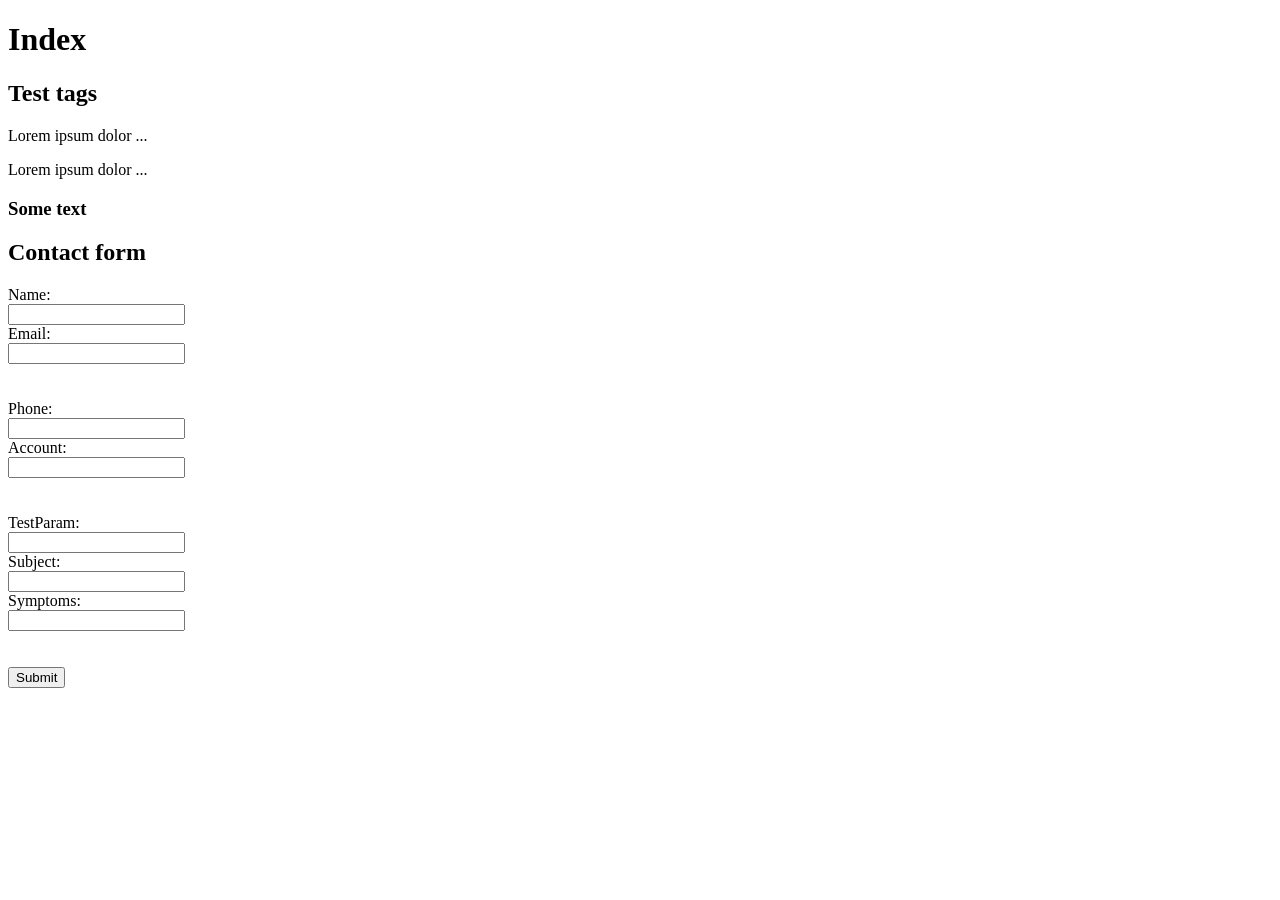
==== index.html @ 31d97b11 "timeout test" ====
<!DOCTYPE html>
<html>

<head>
	<meta charset="UTF-8">
	<!-- <script async src="https://www.googletagmanager.com/gtag/js?id=G-2HYGF91GN7"></script>
	<script>
		window.dataLayer = window.dataLayer || [];
		const measureId = 'G-2HYGF91GN7';
		function gtag() { dataLayer.push(arguments); }
		function initUserId(value) {
			gtag('config', measureId, {
				debug_mode: true,
				user_code: 'user' + value,
				user_properties: {
					user_code: 'userA' + value,
				}
			});
			let sign = prompt("Enter your user_id for GA from init:");
			if (sign) {
				gtag("set", { 'user_id': sign + 'aa' });
				gtag("set", { 'test_user_id': sign + 'bb' });
				gtag("config", measureId, { 'test_user_id': sign + 'bb' });
				//gtag("set", { 'user_code': sign + 'cc' });
				console.log("from init");
			}
			console.log(value);
		}
		gtag('js', new Date());
		gtag('get', measureId, 'client_id', function(value) {
			initUserId(value);
		})
	</script> -->
	<!-- <script async src="https://www.googletagmanager.com/gtag/js?id=G-44QBL78MEQ"></script> -->
	<script src="https://code.jquery.com/jquery-3.6.0.min.js"></script>
	<script src="https://webtracking-v01.creatio.com/JS/create-object.js"></script>
	<!-- <script>
		const TAG_ID = 'G-44QBL78MEQ';
		window.dataLayer = window.dataLayer || [];
		window.creatioData = {
			time: new Date().getTime()
		};
		setInterval(() => {
			window.creatioData.time = new Date().getTime();
		}, 100);

		function gtag() {
			dataLayer.push(arguments);
		}

		gtag('js', new Date());

		const getSessionId = new Promise(resolve => {
			// gtag('event', 'page_view', {
			// 	sa_time: new Date().getTime()
			// });
			gtag('get', TAG_ID, 'session_id', resolve);
		});

		const getClientId = new Promise(resolve => {
			gtag('get', TAG_ID, 'client_id', resolve);
		});

		getClientId.then((clientId) => {
			getSessionId.then((sessionId) => {
				gtag('config', TAG_ID, {
					'debug_mode': true,
					'custom_session_id': `g${sessionId}`,
					'custom_user_id': `g${clientId}`,
					'sa_time': window.creatioData.time,
					// 'user_properties': {
					// 	'custom_session_id': `g${sessionId}`,
					// 	'custom_user_id': `g${clientId}`,
					// }
				});
				console.log("client id is " + clientId);
			});
		});
	</script> -->
	<script>
		window.TAG_ID = 'G-VCF8X5W0DC';
	</script>
	<script async src="https://www.googletagmanager.com/gtag/js?id=G-VCF8X5W0DC"></script>
	<script src="https://webtracking-v01.creatio.com/JS/create-object.js"></script>
	<!-- <script src="https://webtracking-v01.creatio.com/JS/crt-gtag.js"></script> -->


	<script>
function createOrReplaceInput(inputName, inputValue, formSelector, currentForm) {
	var existingInput = jQuery(formSelector + " input[name='" + inputName + "']")[0];
	if (existingInput) {
		existingInput.value = inputValue;
	} else {
		var newInput = document.createElement('input');
		newInput.setAttribute('type', 'hidden');
		newInput.setAttribute('name', inputName);
		newInput.setAttribute('value', inputValue);

		currentForm.appendChild(newInput);
	}
}
/* The function below pass TrackingUserId from GoogleAnalytics to data for sending to Creatio. */
function extendTrackingData(googleClientId) {
	googleClientId = googleClientId || "";
	const googleTrackingSystemId = '310174AE-1DF5-4BB1-8955-474548D52666';
	console.log("defineVisitor:Started", googleClientId);
	var currentUrl = window.location.href;
	//foreach form add hidden fields with names: TrackingUserId , PageUrl, TrackingId
	var formsCollection = document.getElementsByTagName('form');
	for (var i = 0; i < formsCollection.length; i++) {
		var formSelector = "";
		if (formsCollection[i].id) {
			formSelector = "#" + formsCollection[i].id;
		} else if (formsCollection[i].name) {
			formSelector = "form[name='" + formsCollection[i].name + "']";
		}
		createOrReplaceInput("TrackingUserId", googleClientId, formSelector, formsCollection[i]);
		createOrReplaceInput("PageUrl", currentUrl, formSelector, formsCollection[i]);
		createOrReplaceInput("TrackingId", googleTrackingSystemId, formSelector, formsCollection[i]);
	}
}

(async () => {
	window.dataLayer = window.dataLayer || [];

	const defaultGtag = function () {
		dataLayer.push(arguments);
	};

	window.gtag = window.gtag || defaultGtag;

	gtag('js', new Date());

	const tagId = `${window.TAG_ID}`;
	if (!tagId) {
		console.warn('TAG_ID is not set.\nPlease specify the tag using the script below:\n\n<script>\n\twindow.TAG_ID = "G-.........."\n<\/script>');
		return;
	}

	const getSessionId = new Promise(resolve => {
		gtag('get', tagId, 'session_id', function() {});
		setTimeout(function() {
			return resolve();
		}, 2000);
	});

	const getClientId = new Promise(resolve => {
		gtag('get', tagId, 'client_id', resolve);
	});

	const clientId = await getClientId;
	const sessionId = await getSessionId;
	jQuery(document).ready(extendTrackingData.bind(this, clientId));
	const contactId = landing && landing.contactId && landing.contactId.value;

	const customConfig = {
		'crt_session_id': `${clientId}::${sessionId}`,
		'crt_user_id': contactId || ''
	};
	gtag('config', tagId, customConfig);
})();
	</script>

</head>

<body>
	<script>
		function createObject() {
			console.log("form submitterd");
			gtag("event", "sa_time", {
				"sa_time": new Date().getTime()
			});
			// let sign = prompt("Enter your user_id for GA:");
			// if (sign) {
			// 	gtag("set", { 'user_id': sign + 'aa' });
			// 	gtag("set", { 'test_user_id': sign + 'bb' });
			// 	gtag("set", { 'user_code': sign + 'cc' });
			// 	console.log("tag is added (" + sign + ")");
			// }
		}
	</script>
	<!-- <script>
	window.dataLayer = window.dataLayer || [];
	function gtag(){dataLayer.push(arguments);}
	gtag('js', new Date());
	gtag('get', 'G-2HYGF91GN7', 'session_id', (id) => {
	  gtag('config', 'G-2HYGF91GN7', {
		  'custom_session_id': id,
		  'user_code': 'testUser'
	  });
	});
  </script> -->
	<h1>Index</h1>
	<h2>
		Test tags
	</h2>
	<p>Lorem ipsum dolor ...</p>
	<p>Lorem ipsum dolor ...</p>
	<h3>Some text</h3>
	<div>
		<h2>Contact form</h2>
		<form method="POST" class="mainForm" name="landingForm" onSubmit="createObject(); return false">
			Name:<br>
			<input type="text" name="Name" id="name-field"><br>
			Email:<br>
			<input type="text" name="Email" id="email-field"><br><br><br>
			Phone:<br>
			<input type="text" name="Phone" id="phone-field"><br>
			Account:<br>
			<input type="text" name="Account" id="account-field"><br><br><br>
			TestParam:<br>
			<input type="text" name="TestParam" id="testparam-field"><br>
			Subject:<br>
			<input type="text" name="Subject" id="subject-field"><br>
			Symptoms:<br>
			<input type="text" name="Symptoms" id="symptoms-field">
			<br><br><br>
			<input type="submit" value="Submit">
		</form>
	</div>
</body>

</html>
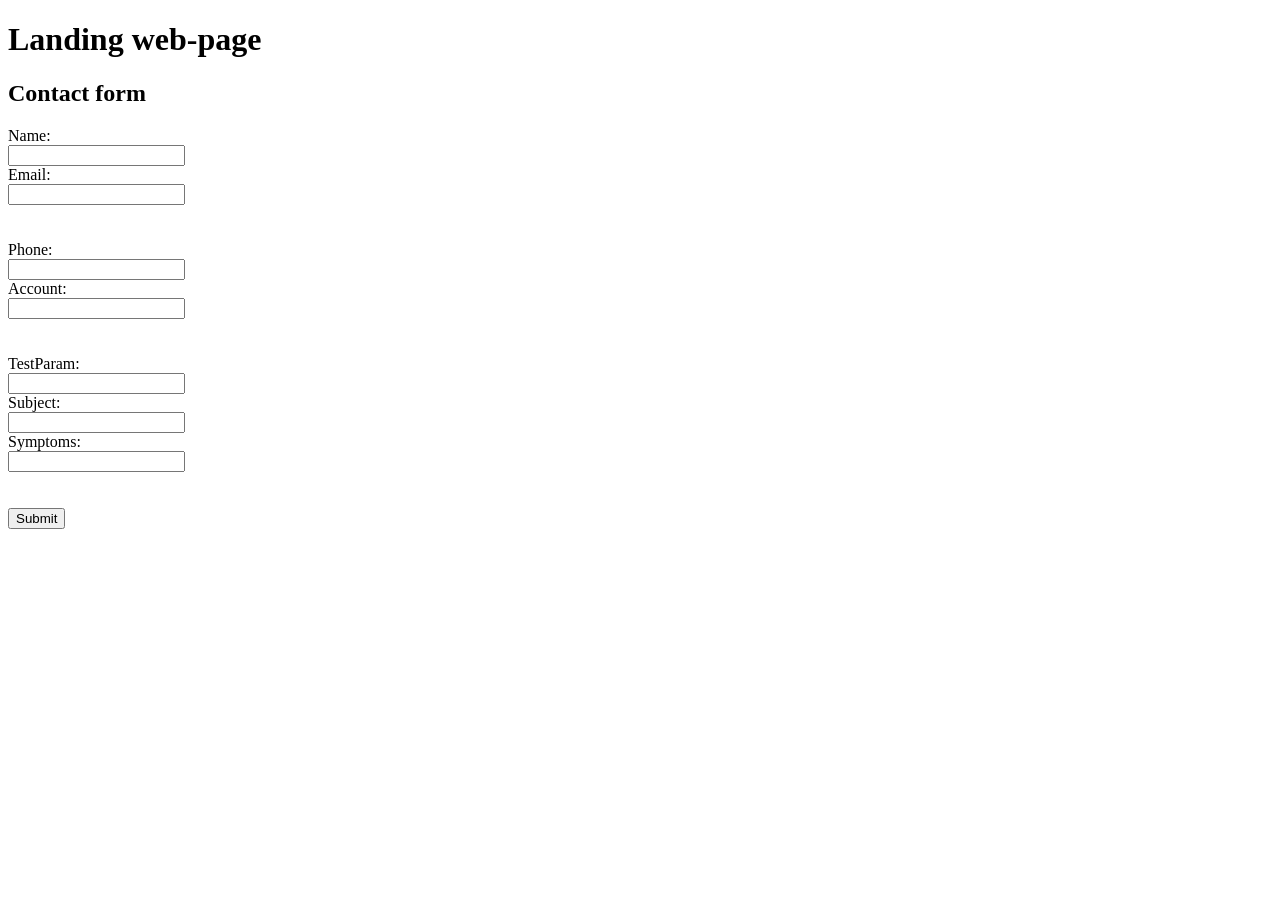
==== commit 71b720a6: "embedded form" ====
--- a/index.html
+++ b/index.html
@@ -1,223 +1,64 @@
 <!DOCTYPE html>
 <html>
+<head>
+    <meta charset="UTF-8">
 
-<head>
-	<meta charset="UTF-8">
-	<!-- <script async src="https://www.googletagmanager.com/gtag/js?id=G-2HYGF91GN7"></script>
-	<script>
-		window.dataLayer = window.dataLayer || [];
-		const measureId = 'G-2HYGF91GN7';
-		function gtag() { dataLayer.push(arguments); }
-		function initUserId(value) {
-			gtag('config', measureId, {
-				debug_mode: true,
-				user_code: 'user' + value,
-				user_properties: {
-					user_code: 'userA' + value,
-				}
-			});
-			let sign = prompt("Enter your user_id for GA from init:");
-			if (sign) {
-				gtag("set", { 'user_id': sign + 'aa' });
-				gtag("set", { 'test_user_id': sign + 'bb' });
-				gtag("config", measureId, { 'test_user_id': sign + 'bb' });
-				//gtag("set", { 'user_code': sign + 'cc' });
-				console.log("from init");
-			}
-			console.log(value);
-		}
-		gtag('js', new Date());
-		gtag('get', measureId, 'client_id', function(value) {
-			initUserId(value);
-		})
-	</script> -->
-	<!-- <script async src="https://www.googletagmanager.com/gtag/js?id=G-44QBL78MEQ"></script> -->
-	<script src="https://code.jquery.com/jquery-3.6.0.min.js"></script>
-	<script src="https://webtracking-v01.creatio.com/JS/create-object.js"></script>
-	<!-- <script>
-		const TAG_ID = 'G-44QBL78MEQ';
-		window.dataLayer = window.dataLayer || [];
-		window.creatioData = {
-			time: new Date().getTime()
-		};
-		setInterval(() => {
-			window.creatioData.time = new Date().getTime();
-		}, 100);
+<!-- Google Tag Manager -->
+<script>(function(w,d,s,l,i){w[l]=w[l]||[];w[l].push({'gtm.start':
+new Date().getTime(),event:'gtm.js'});var f=d.getElementsByTagName(s)[0],
+j=d.createElement(s),dl=l!='dataLayer'?'&l='+l:'';j.async=true;j.src=
+'https://www.googletagmanager.com/gtm.js?id='+i+dl;f.parentNode.insertBefore(j,f);
+})(window,document,'script','dataLayer','GTM-W4DCKXNZ');</script>
+<!-- End Google Tag Manager -->
+<!-- Google tag (gtag.js) -->
+<script async src="https://www.googletagmanager.com/gtag/js?id=G-44QBL78MEQ"></script>
+<!-- <script>
+  window.dataLayer = window.dataLayer || [];
+  function gtag(){dataLayer.push(arguments);}
+  gtag('js', new Date());
 
-		function gtag() {
-			dataLayer.push(arguments);
-		}
+  gtag('config', 'G-44QBL78MEQ');
+</script> -->
+</head>
+<body>
+<!-- Google Tag Manager (noscript) -->
+<noscript><iframe src="https://www.googletagmanager.com/ns.html?id=GTM-W4DCKXNZ"
+height="0" width="0" style="display:none;visibility:hidden"></iframe></noscript>
+<!-- End Google Tag Manager (noscript) -->
+<!-- <script>
+  gtag('config', 'G-44QBL78MEQ', { 'debug_mode':true });
+  let sign = prompt("Enter your user_id for GA:");
+  if (sign) {
+    gtag('config', 'G-44QBL78MEQ', {
+  'user_id': sign
+});
+    console.log("tag is added (" + sign + ")");
+  }
 
-		gtag('js', new Date());
-
-		const getSessionId = new Promise(resolve => {
-			// gtag('event', 'page_view', {
-			// 	sa_time: new Date().getTime()
-			// });
-			gtag('get', TAG_ID, 'session_id', resolve);
-		});
-
-		const getClientId = new Promise(resolve => {
-			gtag('get', TAG_ID, 'client_id', resolve);
-		});
-
-		getClientId.then((clientId) => {
-			getSessionId.then((sessionId) => {
-				gtag('config', TAG_ID, {
-					'debug_mode': true,
-					'custom_session_id': `g${sessionId}`,
-					'custom_user_id': `g${clientId}`,
-					'sa_time': window.creatioData.time,
-					// 'user_properties': {
-					// 	'custom_session_id': `g${sessionId}`,
-					// 	'custom_user_id': `g${clientId}`,
-					// }
-				});
-				console.log("client id is " + clientId);
-			});
-		});
-	</script> -->
-	<script>
-		window.TAG_ID = 'G-VCF8X5W0DC';
-	</script>
-	<script async src="https://www.googletagmanager.com/gtag/js?id=G-VCF8X5W0DC"></script>
-	<script src="https://webtracking-v01.creatio.com/JS/create-object.js"></script>
-	<!-- <script src="https://webtracking-v01.creatio.com/JS/crt-gtag.js"></script> -->
-
-
-	<script>
-function createOrReplaceInput(inputName, inputValue, formSelector, currentForm) {
-	var existingInput = jQuery(formSelector + " input[name='" + inputName + "']")[0];
-	if (existingInput) {
-		existingInput.value = inputValue;
-	} else {
-		var newInput = document.createElement('input');
-		newInput.setAttribute('type', 'hidden');
-		newInput.setAttribute('name', inputName);
-		newInput.setAttribute('value', inputValue);
-
-		currentForm.appendChild(newInput);
-	}
-}
-/* The function below pass TrackingUserId from GoogleAnalytics to data for sending to Creatio. */
-function extendTrackingData(googleClientId) {
-	googleClientId = googleClientId || "";
-	const googleTrackingSystemId = '310174AE-1DF5-4BB1-8955-474548D52666';
-	console.log("defineVisitor:Started", googleClientId);
-	var currentUrl = window.location.href;
-	//foreach form add hidden fields with names: TrackingUserId , PageUrl, TrackingId
-	var formsCollection = document.getElementsByTagName('form');
-	for (var i = 0; i < formsCollection.length; i++) {
-		var formSelector = "";
-		if (formsCollection[i].id) {
-			formSelector = "#" + formsCollection[i].id;
-		} else if (formsCollection[i].name) {
-			formSelector = "form[name='" + formsCollection[i].name + "']";
-		}
-		createOrReplaceInput("TrackingUserId", googleClientId, formSelector, formsCollection[i]);
-		createOrReplaceInput("PageUrl", currentUrl, formSelector, formsCollection[i]);
-		createOrReplaceInput("TrackingId", googleTrackingSystemId, formSelector, formsCollection[i]);
-	}
-}
-
-(async () => {
-	window.dataLayer = window.dataLayer || [];
-
-	const defaultGtag = function () {
-		dataLayer.push(arguments);
-	};
-
-	window.gtag = window.gtag || defaultGtag;
-
-	gtag('js', new Date());
-
-	const tagId = `${window.TAG_ID}`;
-	if (!tagId) {
-		console.warn('TAG_ID is not set.\nPlease specify the tag using the script below:\n\n<script>\n\twindow.TAG_ID = "G-.........."\n<\/script>');
-		return;
-	}
-
-	const getSessionId = new Promise(resolve => {
-		gtag('get', tagId, 'session_id', function() {});
-		setTimeout(function() {
-			return resolve();
-		}, 2000);
-	});
-
-	const getClientId = new Promise(resolve => {
-		gtag('get', tagId, 'client_id', resolve);
-	});
-
-	const clientId = await getClientId;
-	const sessionId = await getSessionId;
-	jQuery(document).ready(extendTrackingData.bind(this, clientId));
-	const contactId = landing && landing.contactId && landing.contactId.value;
-
-	const customConfig = {
-		'crt_session_id': `${clientId}::${sessionId}`,
-		'crt_user_id': contactId || ''
-	};
-	gtag('config', tagId, customConfig);
-})();
-	</script>
-
-</head>
-
-<body>
-	<script>
-		function createObject() {
-			console.log("form submitterd");
-			gtag("event", "sa_time", {
-				"sa_time": new Date().getTime()
-			});
-			// let sign = prompt("Enter your user_id for GA:");
-			// if (sign) {
-			// 	gtag("set", { 'user_id': sign + 'aa' });
-			// 	gtag("set", { 'test_user_id': sign + 'bb' });
-			// 	gtag("set", { 'user_code': sign + 'cc' });
-			// 	console.log("tag is added (" + sign + ")");
-			// }
-		}
-	</script>
-	<!-- <script>
-	window.dataLayer = window.dataLayer || [];
-	function gtag(){dataLayer.push(arguments);}
-	gtag('js', new Date());
-	gtag('get', 'G-2HYGF91GN7', 'session_id', (id) => {
-	  gtag('config', 'G-2HYGF91GN7', {
-		  'custom_session_id': id,
-		  'user_code': 'testUser'
-	  });
-	});
-  </script> -->
-	<h1>Index</h1>
-	<h2>
-		Test tags
-	</h2>
-	<p>Lorem ipsum dolor ...</p>
-	<p>Lorem ipsum dolor ...</p>
-	<h3>Some text</h3>
-	<div>
-		<h2>Contact form</h2>
-		<form method="POST" class="mainForm" name="landingForm" onSubmit="createObject(); return false">
-			Name:<br>
-			<input type="text" name="Name" id="name-field"><br>
-			Email:<br>
-			<input type="text" name="Email" id="email-field"><br><br><br>
-			Phone:<br>
-			<input type="text" name="Phone" id="phone-field"><br>
-			Account:<br>
-			<input type="text" name="Account" id="account-field"><br><br><br>
-			TestParam:<br>
-			<input type="text" name="TestParam" id="testparam-field"><br>
-			Subject:<br>
-			<input type="text" name="Subject" id="subject-field"><br>
-			Symptoms:<br>
-			<input type="text" name="Symptoms" id="symptoms-field">
-			<br><br><br>
-			<input type="submit" value="Submit">
-		</form>
-	</div>
+</script> -->
+<h1>Landing web-page</h1>
+<div>
+    <h2>Contact form</h2>
+	<form method="POST" class="mainForm" name="landingForm" onSubmit="createObject(); return false">
+        Name:<br>
+        <input type="text" name="Name" id="name-field"><br>
+		Email:<br>
+        <input type="text" name="Email" id="email-field"><br><br><br>
+		Phone:<br>
+        <input type="text" name="Phone" id="phone-field"><br>
+		Account:<br>
+        <input type="text" name="Account" id="account-field"><br><br><br>
+		TestParam:<br>
+        <input type="text" name="TestParam" id="testparam-field"><br>
+		Subject:<br>
+        <input type="text" name="Subject" id="subject-field"><br>
+		Symptoms:<br>
+        <input type="text" name="Symptoms" id="symptoms-field">
+		<br><br><br>
+        <input type="submit" value="Submit">
+    </form>
+</div>
+<div id="crt-embedded-form-5a3608ee-9bde-432f-ad0b-cba0f7c025c8"></div>
+<script src="https://cdn.creatio.com/JS/crt-embedded-form-loader.js" data-crt-embedded-form-url="https://forms.creatio.my/5a3608ee-9bde-432f-ad0b-cba0f7c025c8/index.html" data-crt-embedded-form-target="#crt-embedded-form-5a3608ee-9bde-432f-ad0b-cba0f7c025c8"></script>
 </body>
-
 </html>
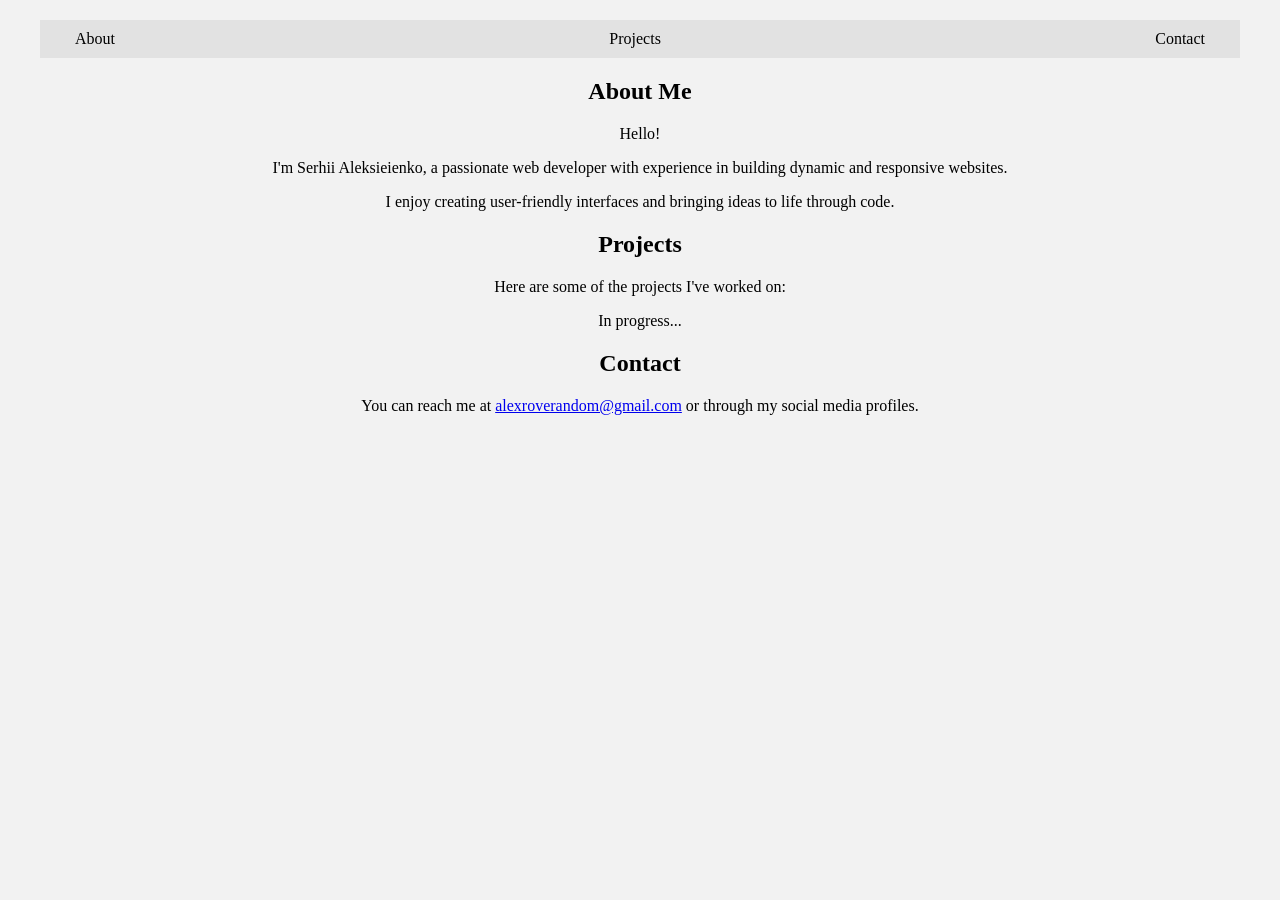
==== commit 31051637: "init my dev site" ====
--- a/index.html
+++ b/index.html
@@ -1,64 +1,37 @@
-<!DOCTYPE html>
-<html>
+<html lang="en">
+
 <head>
-    <meta charset="UTF-8">
+	<meta charset="UTF-8">
+	<meta name="viewport" content="width=device-width, initial-scale=1.0">
+	<title>Serhii Aleksieienko</title>
+	<link rel="stylesheet" href="css/styles.css">
+</head>
 
-<!-- Google Tag Manager -->
-<script>(function(w,d,s,l,i){w[l]=w[l]||[];w[l].push({'gtm.start':
-new Date().getTime(),event:'gtm.js'});var f=d.getElementsByTagName(s)[0],
-j=d.createElement(s),dl=l!='dataLayer'?'&l='+l:'';j.async=true;j.src=
-'https://www.googletagmanager.com/gtm.js?id='+i+dl;f.parentNode.insertBefore(j,f);
-})(window,document,'script','dataLayer','GTM-W4DCKXNZ');</script>
-<!-- End Google Tag Manager -->
-<!-- Google tag (gtag.js) -->
-<script async src="https://www.googletagmanager.com/gtag/js?id=G-44QBL78MEQ"></script>
-<!-- <script>
-  window.dataLayer = window.dataLayer || [];
-  function gtag(){dataLayer.push(arguments);}
-  gtag('js', new Date());
+<body>
+	<nav>
+		<ul>
+			<li><a href="#about">About</a></li>
+			<li><a href="#projects">Projects</a></li>
+			<li><a href="#contact">Contact</a></li>
+		</ul>
+	</nav>
+	<section id="about">
+		<h1>About Me</h1>
+		<p>Hello!</p>
+		<p>I'm Serhii Aleksieienko, a passionate web developer with experience in building dynamic and responsive
+			websites.</p>
+		<p>
+			I enjoy creating user-friendly interfaces and bringing ideas to life through code.</p>
+	</section>
+	<section id="projects">
+		<h1>Projects</h1>
+		<p>Here are some of the projects I've worked on:</p>
+		<p>In progress...</p>
+	</section>
+	<section id="contact">
+		<h1>Contact</h1>
+		<p>You can reach me at <a href="mailto:alexroverandom@gmail.com">alexroverandom@gmail.com</a> or through my social media profiles.</p>
+	</section>
+</body>
 
-  gtag('config', 'G-44QBL78MEQ');
-</script> -->
-</head>
-<body>
-<!-- Google Tag Manager (noscript) -->
-<noscript><iframe src="https://www.googletagmanager.com/ns.html?id=GTM-W4DCKXNZ"
-height="0" width="0" style="display:none;visibility:hidden"></iframe></noscript>
-<!-- End Google Tag Manager (noscript) -->
-<!-- <script>
-  gtag('config', 'G-44QBL78MEQ', { 'debug_mode':true });
-  let sign = prompt("Enter your user_id for GA:");
-  if (sign) {
-    gtag('config', 'G-44QBL78MEQ', {
-  'user_id': sign
-});
-    console.log("tag is added (" + sign + ")");
-  }
-
-</script> -->
-<h1>Landing web-page</h1>
-<div>
-    <h2>Contact form</h2>
-	<form method="POST" class="mainForm" name="landingForm" onSubmit="createObject(); return false">
-        Name:<br>
-        <input type="text" name="Name" id="name-field"><br>
-		Email:<br>
-        <input type="text" name="Email" id="email-field"><br><br><br>
-		Phone:<br>
-        <input type="text" name="Phone" id="phone-field"><br>
-		Account:<br>
-        <input type="text" name="Account" id="account-field"><br><br><br>
-		TestParam:<br>
-        <input type="text" name="TestParam" id="testparam-field"><br>
-		Subject:<br>
-        <input type="text" name="Subject" id="subject-field"><br>
-		Symptoms:<br>
-        <input type="text" name="Symptoms" id="symptoms-field">
-		<br><br><br>
-        <input type="submit" value="Submit">
-    </form>
-</div>
-<div id="crt-embedded-form-5a3608ee-9bde-432f-ad0b-cba0f7c025c8"></div>
-<script src="https://cdn.creatio.com/JS/crt-embedded-form-loader.js" data-crt-embedded-form-url="https://forms.creatio.my/5a3608ee-9bde-432f-ad0b-cba0f7c025c8/index.html" data-crt-embedded-form-target="#crt-embedded-form-5a3608ee-9bde-432f-ad0b-cba0f7c025c8"></script>
-</body>
 </html>
--- a/css/styles.css
+++ b/css/styles.css
@@ -0,0 +1,30 @@
+body {
+	margin: 0 auto;
+	padding: 0;
+	min-width: 800px;
+	max-width: 1200px;
+	text-align: center;
+	background-color: #f2f2f2;
+}
+
+nav ul {
+	list-style: none;
+	margin: 20px 5px;
+	padding: 10px 30px;
+	display: flex;
+	flex-direction: row;
+	justify-content: space-between;
+}
+
+nav {
+	background-color: #e2e2e2;
+}
+nav ul li a {
+	color: black;
+	text-decoration: none;
+	cursor: pointer;
+}
+nav ul li a:hover {
+	color: #4e4e4e;
+
+}
